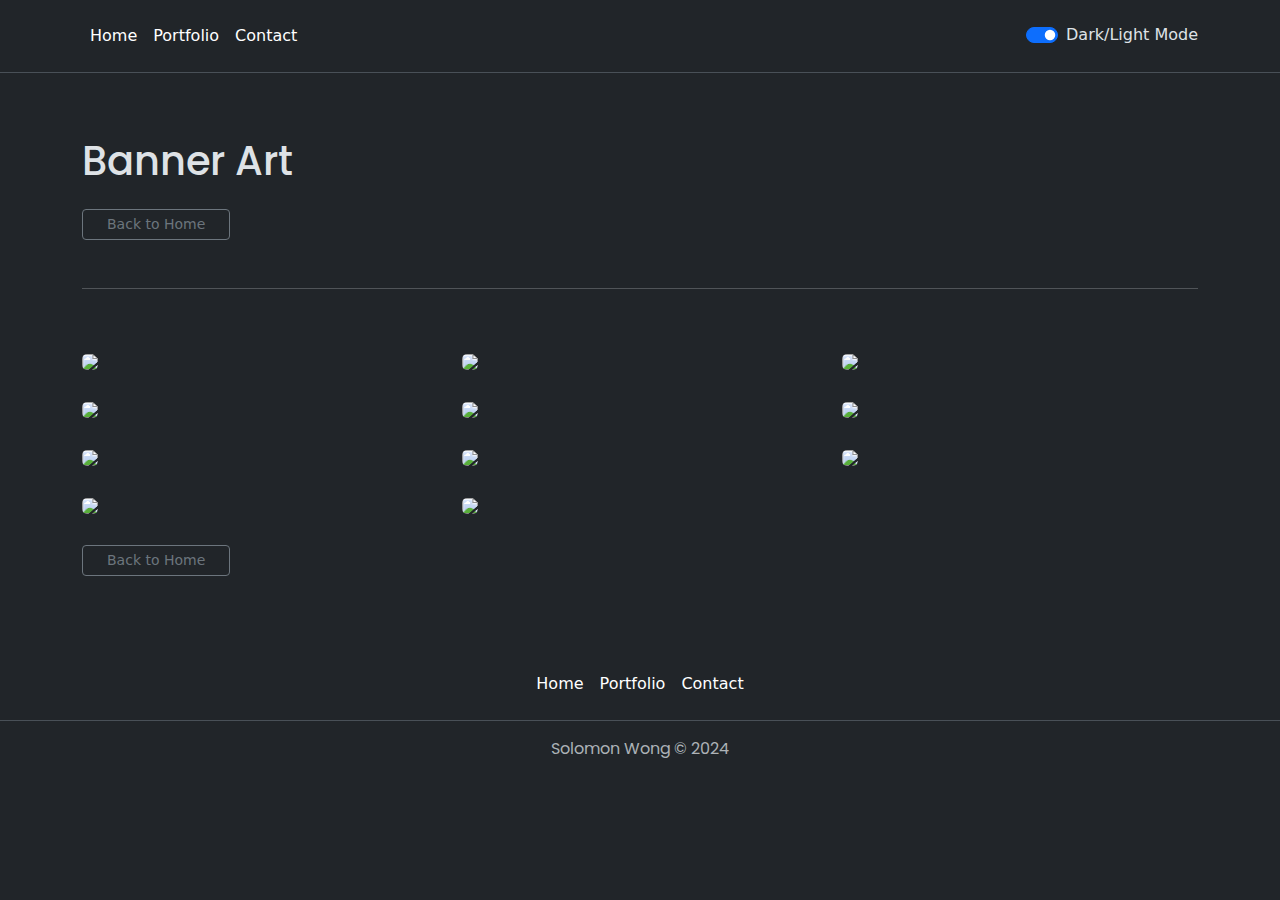
==== banner-art.html @ bf473fa3 "added darkmode.js script tag in head" ====
<!DOCTYPE html>
<html lang="en" data-bs-theme="dark">

<head>
    <meta charset="UTF-8">
    <meta name="viewport" content="width=device-width, initial-scale=1.0">
    <title>Solomon Wong | Banner Art</title>
    <link rel="stylesheet" href="css/bootstrap.min.css">
    <link rel="stylesheet" href="css/style.css">
    <script src="https://cdn.jsdelivr.net/npm/bootstrap@5.3.3/dist/js/bootstrap.bundle.min.js"
        integrity="sha384-YvpcrYf0tY3lHB60NNkmXc5s9fDVZLESaAA55NDzOxhy9GkcIdslK1eN7N6jIeHz" crossorigin="anonymous"
        defer></script>
    <script src="https://turboflower.art/js/lightbox.js" defer></script>
    <script src="https://unpkg.com/masonry-layout@4/dist/masonry.pkgd.min.js" defer></script>
    <script src="https://unpkg.com/imagesloaded@5/imagesloaded.pkgd.min.js" defer></script>
    <script src="https://turboflower.art/js/script.js" defer></script>
    <script src="https://turboflower.art/js/darkmode.js"></script>
</head>

<body>

    <header id="top" class="p-3 mb-3 border-bottom">
        <div class="container">
            <div class="d-flex flex-wrap align-items-center justify-content-center justify-content-lg-start">
                <ul class="nav col-12 col-lg-auto me-lg-auto mb-2 justify-content-center mb-md-0">
                    <li><a href="/" class="nav-link px-2 link-body-emphasis">Home</a></li>
                    <li><a href="/#portfolio" class="nav-link px-2 link-body-emphasis">Portfolio</a></li>
                    <li><a href="/#contact" class="nav-link px-2 link-body-emphasis">Contact</a></li>
                </ul>
                <div class="form-check form-switch">
                    <input class="form-check-input" type="checkbox" id="darkModeSwitch" checked>
                    <label class="form-check-label" for="darkModeSwitch">Dark/Light Mode</label>
                </div>
            </div>
        </div>
    </header>

    <main class="container py-5 transition-fade" id="swup">
        <h1>Banner Art</h1>
        <div class="pt-3">
            <a href="index"><button type="button" class="btn btn-outline-secondary btn-sm px-4">Back to Home</button>
            </a>
        </div>
        <hr class="my-5">
        <div class="row masonary-grid character-illustrations" data-masonry='{"percentPosition": true }' data-no-swup>
            <div class="grid-item">
                <a href="img/banner-art/Illustration276.webp" data-toggle="lightbox" data-gallery="gallery"
                    class="col-sm-4">
                    <img src="img/banner-art/Illustration276.webp" class="img-fluid">
                </a>
            </div>
            <div class="grid-item">
                <a href="img/banner-art/Illustration265-banner.webp" data-toggle="lightbox" data-gallery="gallery"
                    class="col-sm-4">
                    <img src="img/banner-art/Illustration265-banner.webp" class="img-fluid">
                </a>
            </div>
            <div class="grid-item">
                <a href="img/banner-art/Illustration287.webp" data-toggle="lightbox" data-gallery="gallery"
                    class="col-sm-4">
                    <img src="img/banner-art/Illustration287.webp" class="img-fluid">
                </a>
            </div>
            <div class="grid-item">
                <a href="img/banner-art/CocoKimura_YCH_Eye_Banner.webp" data-toggle="lightbox" data-gallery="gallery"
                    class="col-sm-4">
                    <img src="img/banner-art/CocoKimura_YCH_Eye_Banner.webp" class="img-fluid">
                </a>
            </div>
            <div class="grid-item">
                <a href="img/banner-art/Illustration287_03.webp" data-toggle="lightbox" data-gallery="gallery"
                    class="col-sm-4">
                    <img src="img/banner-art/Illustration287_03.webp" class="img-fluid">
                </a>
            </div>
            <div class="grid-item">
                <a href="img/banner-art/Illustration287_04_low.webp" data-toggle="lightbox" data-gallery="gallery"
                    class="col-sm-4">
                    <img src="img/banner-art/Illustration287_04_low.webp" class="img-fluid">
                </a>
            </div>
            <div class="grid-item">
                <a href="img/banner-art/Illustration287_05.webp" data-toggle="lightbox" data-gallery="gallery"
                    class="col-sm-4">
                    <img src="img/banner-art/Illustration287_05.webp" class="img-fluid">
                </a>
            </div>
            <div class="grid-item">
                <a href="img/banner-art/Illustration287_06.webp" data-toggle="lightbox" data-gallery="gallery"
                    class="col-sm-4">
                    <img src="img/banner-art/Illustration287_06.webp" class="img-fluid">
                </a>
            </div>
            <div class="grid-item">
                <a href="img/banner-art/NanaHoshina_YCHEyeBanner.webp" data-toggle="lightbox" data-gallery="gallery"
                    class="col-sm-4">
                    <img src="img/banner-art/NanaHoshina_YCHEyeBanner.webp" class="img-fluid">
                </a>
            </div>
            <div class="grid-item">
                <a href="img/banner-art/pippinotter_YCHEyeBanner.webp" data-toggle="lightbox" data-gallery="gallery"
                    class="col-sm-4">
                    <img src="img/banner-art/pippinotter_YCHEyeBanner.webp" class="img-fluid">
                </a>
            </div>
            <div class="grid-item">
                <a href="img/banner-art/RaisaVT_YCHEyeBanner.webp" data-toggle="lightbox" data-gallery="gallery"
                    class="col-sm-4">
                    <img src="img/banner-art/RaisaVT_YCHEyeBanner.webp" class="img-fluid">
                </a>
            </div>
        </div>
        <div class="pt-3">
            <a href="index"><button type="button" class="btn btn-outline-secondary btn-sm px-4">Back to Home</button>
            </a>
        </div>
    </main>
    <footer class="py-3 my-4">
        <ul class="nav justify-content-center border-bottom pb-3 mb-3">
            <li><a href="/" class="nav-link px-2 link-body-emphasis">Home</a></li>
            <li><a href="/#portfolio" class="nav-link px-2 link-body-emphasis">Portfolio</a></li>
            <li><a href="/#contact" class="nav-link px-2 link-body-emphasis">Contact</a></li>
        </ul>
        <p class="text-center text-body-secondary">Solomon Wong © 2024</p>
    </footer>

    <script src="https://unpkg.com/swup@4" data-swup-ignore-script></script>
    <script src="https://unpkg.com/@swup/scripts-plugin@2" data-swup-ignore-script></script>
    <script data-swup-ignore-script>
        const swup = new Swup({
            plugins: [new SwupScriptsPlugin()]
        });
    </script>

</body>

</html>
---- css/style.css ----
@import url("https://fonts.googleapis.com/css2?family=Poppins:ital,wght@0,100;0,200;0,300;0,400;0,500;0,600;0,700;0,800;0,900;1,100;1,200;1,300;1,400;1,500;1,600;1,700;1,800;1,900&display=swap");
.card > img {
  border-radius: 5px;
}
h1,
h2,
h3,
h4,
h5,
h6,
p {
  font-family: "Poppins", serif;
}
.card-text {
  font-weight: 300;
}
.row > * {
  padding-top: calc(var(--bs-gutter-x) * 0.5);
  padding-bottom: calc(var(--bs-gutter-x) * 0.5);
}
.grid-item {
  max-width: 33.333%;
  float: left;
}
@media screen and (max-width: 768px) {
  .grid-item {
    max-width: 50%;
  }
}
@media screen and (max-width: 480px) {
  .grid-item {
    max-width: 100%;
  }
}
.character-illustrations div a img {
  border-radius: 5px;
}
.breadcrumb-item > a {
  text-decoration: none;
}
/* Define a transition duration during page visits */
html.is-changing .transition-fade {
  transition: opacity 0.25s;
  opacity: 1;
}
/* Define the styles for the unloaded pages */
html.is-animating .transition-fade {
  opacity: 0;
}
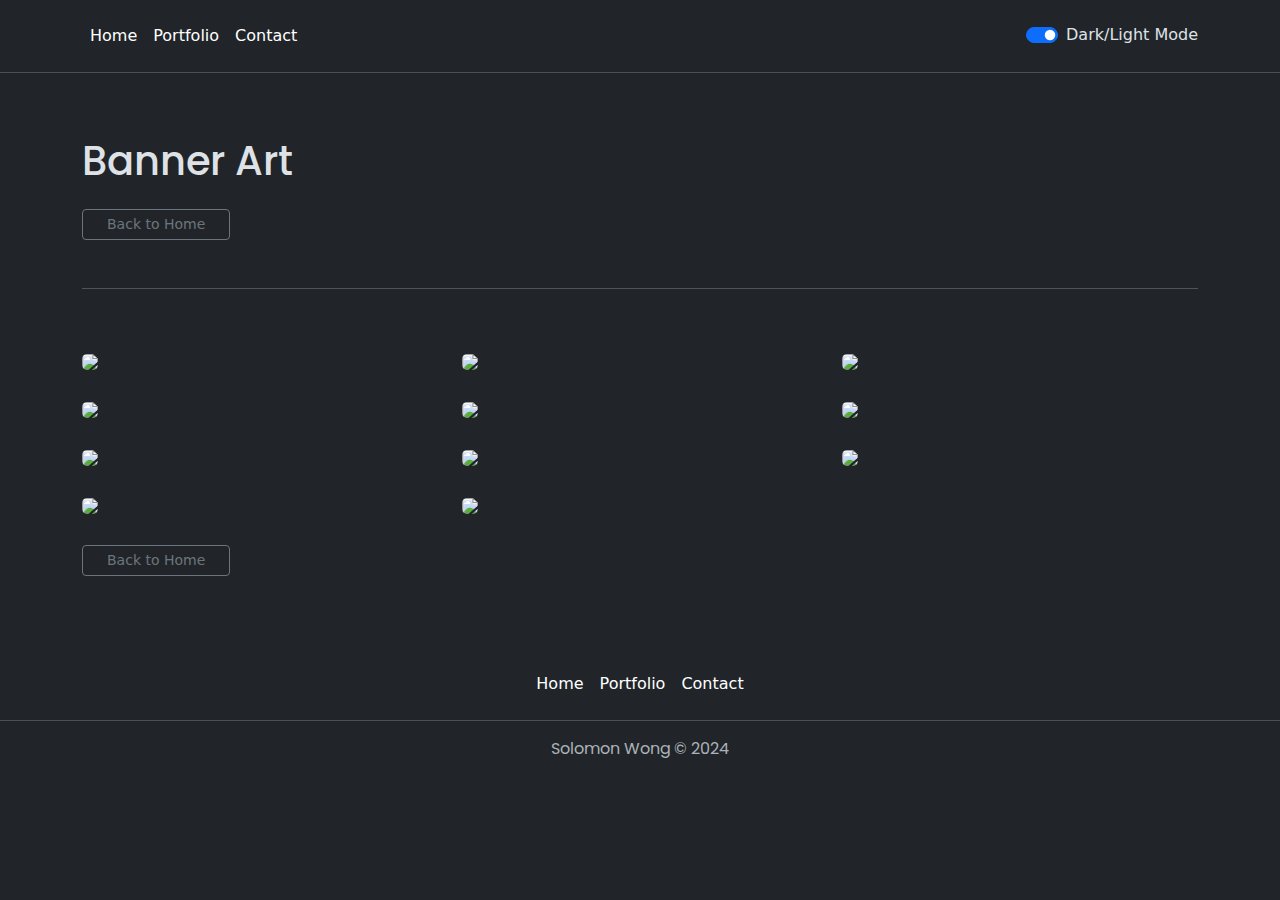
==== commit 21fb132c: "moved darkmode.js at the top of head" ====
--- a/banner-art.html
+++ b/banner-art.html
@@ -2,6 +2,7 @@
 <html lang="en" data-bs-theme="dark">
 
 <head>
+    <script src="https://turboflower.art/js/darkmode.js"></script>
     <meta charset="UTF-8">
     <meta name="viewport" content="width=device-width, initial-scale=1.0">
     <title>Solomon Wong | Banner Art</title>
@@ -14,7 +15,6 @@
     <script src="https://unpkg.com/masonry-layout@4/dist/masonry.pkgd.min.js" defer></script>
     <script src="https://unpkg.com/imagesloaded@5/imagesloaded.pkgd.min.js" defer></script>
     <script src="https://turboflower.art/js/script.js" defer></script>
-    <script src="https://turboflower.art/js/darkmode.js"></script>
 </head>
 
 <body>
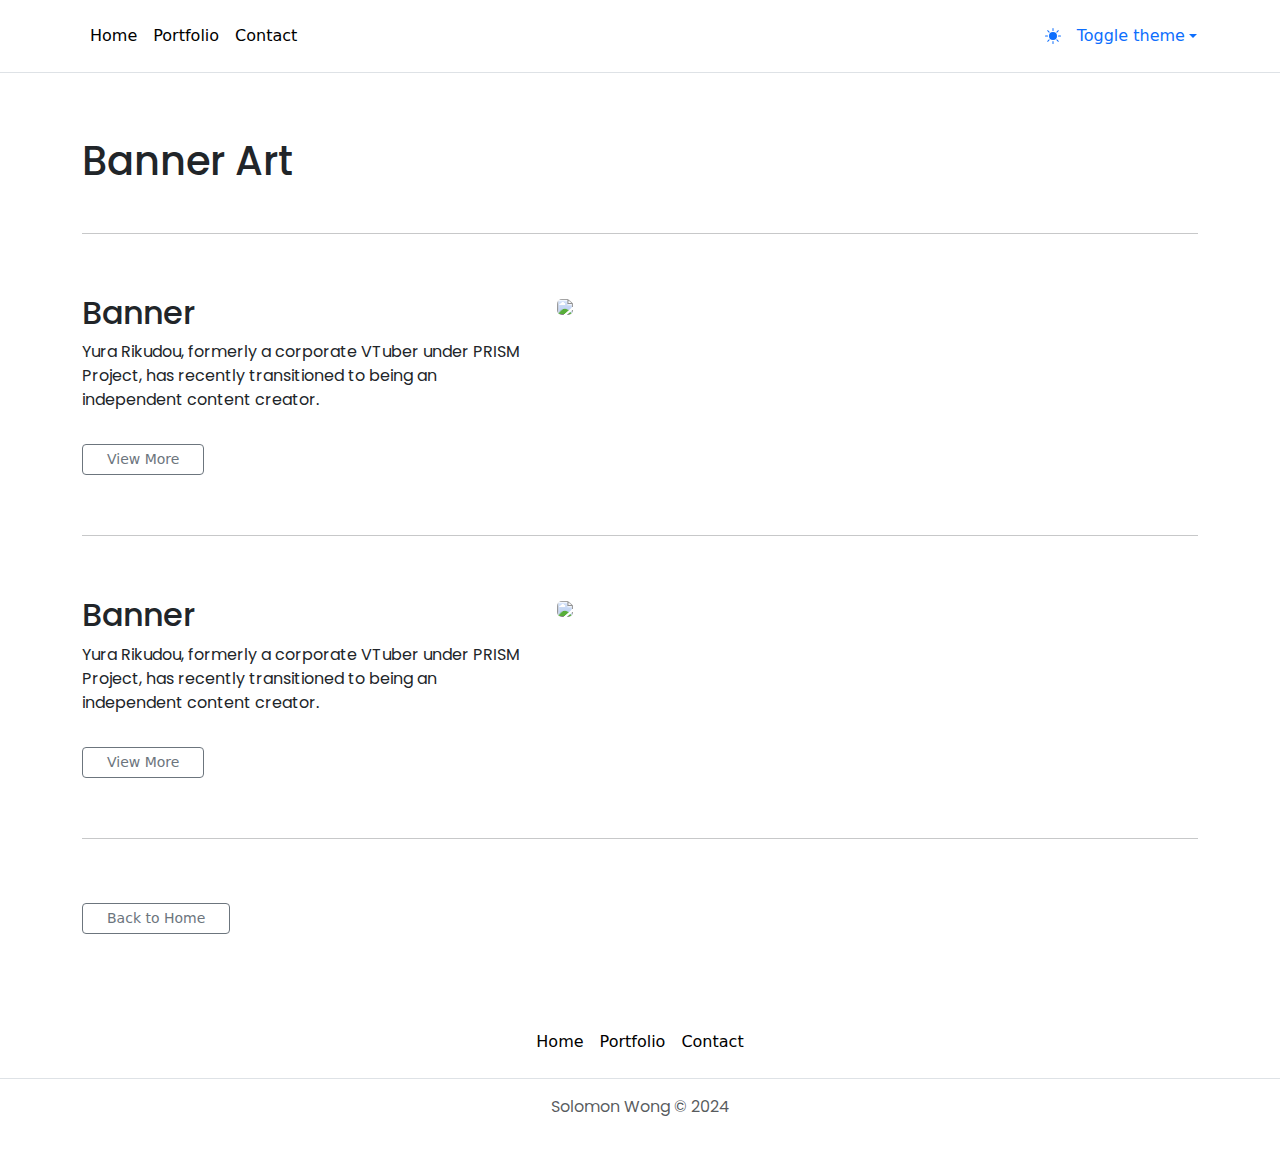
==== commit 4616b285: "image-rounding" ====
--- a/banner-art.html
+++ b/banner-art.html
@@ -1,12 +1,13 @@
 <!DOCTYPE html>
-<html lang="en" data-bs-theme="dark">
+<html lang="en">
 
 <head>
-    <script src="https://turboflower.art/js/darkmode.js"></script>
+    <script type="module" src="https://turboflower.art/js/color-modes.js"></script>
     <meta charset="UTF-8">
     <meta name="viewport" content="width=device-width, initial-scale=1.0">
     <title>Solomon Wong | Banner Art</title>
-    <link rel="stylesheet" href="css/bootstrap.min.css">
+    <link href="https://cdn.jsdelivr.net/npm/bootstrap@5.3.3/dist/css/bootstrap.min.css" rel="stylesheet"
+        integrity="sha384-QWTKZyjpPEjISv5WaRU9OFeRpok6YctnYmDr5pNlyT2bRjXh0JMhjY6hW+ALEwIH" crossorigin="anonymous">
     <link rel="stylesheet" href="css/style.css">
     <script src="https://cdn.jsdelivr.net/npm/bootstrap@5.3.3/dist/js/bootstrap.bundle.min.js"
         integrity="sha384-YvpcrYf0tY3lHB60NNkmXc5s9fDVZLESaAA55NDzOxhy9GkcIdslK1eN7N6jIeHz" crossorigin="anonymous"
@@ -18,7 +19,34 @@
 </head>
 
 <body>
-
+    <svg xmlns="http://www.w3.org/2000/svg" style="display: none;">
+        <symbol id="bootstrap" viewBox="0 0 118 94">
+            <path fill="currentColor" fill-rule="evenodd"
+                d="M24.509 0c-6.733 0-11.715 5.893-11.492 12.284.214 6.14-.064 14.092-2.066 20.577C8.943 39.365 5.547 43.485 0 44.014v5.972c5.547.529 8.943 4.649 10.951 11.153 2.002 6.485 2.28 14.437 2.066 20.577C12.794 88.106 17.776 94 24.51 94H93.5c6.733 0 11.714-5.893 11.491-12.284-.214-6.14.064-14.092 2.066-20.577 2.009-6.504 5.396-10.624 10.943-11.153v-5.972c-5.547-.529-8.934-4.649-10.943-11.153-2.002-6.484-2.28-14.437-2.066-20.577C105.214 5.894 100.233 0 93.5 0H24.508zM80 57.863C80 66.663 73.436 72 62.543 72H44a2 2 0 0 1-2-2V24a2 2 0 0 1 2-2h18.437c9.083 0 15.044 4.92 15.044 12.474 0 5.302-4.01 10.049-9.119 10.88v.277C75.317 46.394 80 51.21 80 57.863M60.521 28.34H49.948v14.934h8.905c6.884 0 10.68-2.772 10.68-7.727 0-4.643-3.264-7.207-9.012-7.207M49.948 49.2v16.458H60.91c7.167 0 10.964-2.876 10.964-8.281s-3.903-8.178-11.425-8.178H49.948z"
+                clip-rule="evenodd"></path>
+        </symbol>
+        <symbol id="check2" viewBox="0 0 16 16">
+            <path
+                d="M13.854 3.646a.5.5 0 0 1 0 .708l-7 7a.5.5 0 0 1-.708 0l-3.5-3.5a.5.5 0 1 1 .708-.708L6.5 10.293l6.646-6.647a.5.5 0 0 1 .708 0">
+            </path>
+        </symbol>
+        <symbol id="circle-half" viewBox="0 0 16 16">
+            <path d="M8 15A7 7 0 1 0 8 1zm0 1A8 8 0 1 1 8 0a8 8 0 0 1 0 16"></path>
+        </symbol>
+        <symbol id="moon-stars-fill" viewBox="0 0 16 16">
+            <path
+                d="M6 .278a.77.77 0 0 1 .08.858 7.2 7.2 0 0 0-.878 3.46c0 4.021 3.278 7.277 7.318 7.277q.792-.001 1.533-.16a.79.79 0 0 1 .81.316.73.73 0 0 1-.031.893A8.35 8.35 0 0 1 8.344 16C3.734 16 0 12.286 0 7.71 0 4.266 2.114 1.312 5.124.06A.75.75 0 0 1 6 .278">
+            </path>
+            <path
+                d="M10.794 3.148a.217.217 0 0 1 .412 0l.387 1.162c.173.518.579.924 1.097 1.097l1.162.387a.217.217 0 0 1 0 .412l-1.162.387a1.73 1.73 0 0 0-1.097 1.097l-.387 1.162a.217.217 0 0 1-.412 0l-.387-1.162A1.73 1.73 0 0 0 9.31 6.593l-1.162-.387a.217.217 0 0 1 0-.412l1.162-.387a1.73 1.73 0 0 0 1.097-1.097zM13.863.099a.145.145 0 0 1 .274 0l.258.774c.115.346.386.617.732.732l.774.258a.145.145 0 0 1 0 .274l-.774.258a1.16 1.16 0 0 0-.732.732l-.258.774a.145.145 0 0 1-.274 0l-.258-.774a1.16 1.16 0 0 0-.732-.732l-.774-.258a.145.145 0 0 1 0-.274l.774-.258c.346-.115.617-.386.732-.732z">
+            </path>
+        </symbol>
+        <symbol id="sun-fill" viewBox="0 0 16 16">
+            <path
+                d="M8 12a4 4 0 1 0 0-8 4 4 0 0 0 0 8M8 0a.5.5 0 0 1 .5.5v2a.5.5 0 0 1-1 0v-2A.5.5 0 0 1 8 0m0 13a.5.5 0 0 1 .5.5v2a.5.5 0 0 1-1 0v-2A.5.5 0 0 1 8 13m8-5a.5.5 0 0 1-.5.5h-2a.5.5 0 0 1 0-1h2a.5.5 0 0 1 .5.5M3 8a.5.5 0 0 1-.5.5h-2a.5.5 0 0 1 0-1h2A.5.5 0 0 1 3 8m10.657-5.657a.5.5 0 0 1 0 .707l-1.414 1.415a.5.5 0 1 1-.707-.708l1.414-1.414a.5.5 0 0 1 .707 0m-9.193 9.193a.5.5 0 0 1 0 .707L3.05 13.657a.5.5 0 0 1-.707-.707l1.414-1.414a.5.5 0 0 1 .707 0m9.193 2.121a.5.5 0 0 1-.707 0l-1.414-1.414a.5.5 0 0 1 .707-.707l1.414 1.414a.5.5 0 0 1 0 .707M4.464 4.465a.5.5 0 0 1-.707 0L2.343 3.05a.5.5 0 1 1 .707-.707l1.414 1.414a.5.5 0 0 1 0 .708">
+            </path>
+        </symbol>
+    </svg>
     <header id="top" class="p-3 mb-3 border-bottom">
         <div class="container">
             <div class="d-flex flex-wrap align-items-center justify-content-center justify-content-lg-start">
@@ -27,91 +55,101 @@
                     <li><a href="/#portfolio" class="nav-link px-2 link-body-emphasis">Portfolio</a></li>
                     <li><a href="/#contact" class="nav-link px-2 link-body-emphasis">Contact</a></li>
                 </ul>
-                <div class="form-check form-switch">
-                    <input class="form-check-input" type="checkbox" id="darkModeSwitch" checked>
-                    <label class="form-check-label" for="darkModeSwitch">Dark/Light Mode</label>
+                <div class="d-flex align-items-center dropdown color-modes">
+                    <button class="btn btn-link px-0 text-decoration-none dropdown-toggle d-flex align-items-center"
+                        id="bd-theme" type="button" aria-expanded="false" data-bs-toggle="dropdown"
+                        data-bs-display="static" aria-label="Toggle theme (light)">
+                        <svg class="bi my-1 me-2 theme-icon-active">
+                            <use href="#sun-fill"></use>
+                        </svg>
+                        <span class="ms-2" id="bd-theme-text">Toggle theme</span>
+                    </button>
+                    <ul class="dropdown-menu dropdown-menu-end" aria-labelledby="bd-theme"
+                        style="--bs-dropdown-min-width: 8rem;">
+                        <li>
+                            <button type="button" class="dropdown-item d-flex align-items-center active"
+                                data-bs-theme-value="light" aria-pressed="true">
+                                <svg class="bi me-2 opacity-50 theme-icon">
+                                    <use href="#sun-fill"></use>
+                                </svg>
+                                Light
+                                <svg class="bi ms-auto d-none">
+                                    <use href="#check2"></use>
+                                </svg>
+                            </button>
+                        </li>
+                        <li>
+                            <button type="button" class="dropdown-item d-flex align-items-center"
+                                data-bs-theme-value="dark" aria-pressed="false">
+                                <svg class="bi me-2 opacity-50 theme-icon">
+                                    <use href="#moon-stars-fill"></use>
+                                </svg>
+                                Dark
+                                <svg class="bi ms-auto d-none">
+                                    <use href="#check2"></use>
+                                </svg>
+                            </button>
+                        </li>
+                        <li>
+                            <button type="button" class="dropdown-item d-flex align-items-center"
+                                data-bs-theme-value="auto" aria-pressed="false">
+                                <svg class="bi me-2 opacity-50 theme-icon">
+                                    <use href="#circle-half"></use>
+                                </svg>
+                                Auto
+                                <svg class="bi ms-auto d-none">
+                                    <use href="#check2"></use>
+                                </svg>
+                            </button>
+                        </li>
+                    </ul>
                 </div>
             </div>
         </div>
     </header>
 
-    <main class="container py-5 transition-fade" id="swup">
+    <main class="container py-5">
         <h1>Banner Art</h1>
-        <div class="pt-3">
-            <a href="index"><button type="button" class="btn btn-outline-secondary btn-sm px-4">Back to Home</button>
-            </a>
-        </div>
         <hr class="my-5">
-        <div class="row masonary-grid character-illustrations" data-masonry='{"percentPosition": true }' data-no-swup>
-            <div class="grid-item">
-                <a href="img/banner-art/Illustration276.webp" data-toggle="lightbox" data-gallery="gallery"
-                    class="col-sm-4">
+        <div class="row image-rounding">
+            <div class="col-lg-5 col-md-12">
+                <h2>Banner</h2>
+                <p>Yura Rikudou, formerly a corporate VTuber under PRISM Project, has recently transitioned to being an
+                    independent content creator.</p>
+                <div class="pt-3">
+                    <a href="/banner-art/banner"><button type="button"
+                            class="btn btn-outline-secondary btn-sm px-4">View More</button>
+                    </a>
+                </div>
+            </div>
+            <div class="col-lg-7 col-md-12">
+                <a href="img/banner-art/Illustration276.webp" data-toggle="lightbox">
                     <img src="img/banner-art/Illustration276.webp" class="img-fluid">
                 </a>
             </div>
-            <div class="grid-item">
-                <a href="img/banner-art/Illustration265-banner.webp" data-toggle="lightbox" data-gallery="gallery"
-                    class="col-sm-4">
-                    <img src="img/banner-art/Illustration265-banner.webp" class="img-fluid">
-                </a>
+        </div>
+        <hr class="my-5">
+        <div class="row image-rounding">
+            <div class="col-lg-5 col-md-12">
+                <h2>Banner</h2>
+                <p>Yura Rikudou, formerly a corporate VTuber under PRISM Project, has recently transitioned to being an
+                    independent content creator.</p>
+                <div class="pt-3">
+                    <a href="/banner-art/banner"><button type="button"
+                            class="btn btn-outline-secondary btn-sm px-4">View More</button>
+                    </a>
+                </div>
             </div>
-            <div class="grid-item">
-                <a href="img/banner-art/Illustration287.webp" data-toggle="lightbox" data-gallery="gallery"
-                    class="col-sm-4">
-                    <img src="img/banner-art/Illustration287.webp" class="img-fluid">
-                </a>
-            </div>
-            <div class="grid-item">
-                <a href="img/banner-art/CocoKimura_YCH_Eye_Banner.webp" data-toggle="lightbox" data-gallery="gallery"
-                    class="col-sm-4">
-                    <img src="img/banner-art/CocoKimura_YCH_Eye_Banner.webp" class="img-fluid">
-                </a>
-            </div>
-            <div class="grid-item">
-                <a href="img/banner-art/Illustration287_03.webp" data-toggle="lightbox" data-gallery="gallery"
-                    class="col-sm-4">
-                    <img src="img/banner-art/Illustration287_03.webp" class="img-fluid">
-                </a>
-            </div>
-            <div class="grid-item">
-                <a href="img/banner-art/Illustration287_04_low.webp" data-toggle="lightbox" data-gallery="gallery"
-                    class="col-sm-4">
-                    <img src="img/banner-art/Illustration287_04_low.webp" class="img-fluid">
-                </a>
-            </div>
-            <div class="grid-item">
-                <a href="img/banner-art/Illustration287_05.webp" data-toggle="lightbox" data-gallery="gallery"
-                    class="col-sm-4">
-                    <img src="img/banner-art/Illustration287_05.webp" class="img-fluid">
-                </a>
-            </div>
-            <div class="grid-item">
-                <a href="img/banner-art/Illustration287_06.webp" data-toggle="lightbox" data-gallery="gallery"
-                    class="col-sm-4">
-                    <img src="img/banner-art/Illustration287_06.webp" class="img-fluid">
-                </a>
-            </div>
-            <div class="grid-item">
-                <a href="img/banner-art/NanaHoshina_YCHEyeBanner.webp" data-toggle="lightbox" data-gallery="gallery"
-                    class="col-sm-4">
-                    <img src="img/banner-art/NanaHoshina_YCHEyeBanner.webp" class="img-fluid">
-                </a>
-            </div>
-            <div class="grid-item">
-                <a href="img/banner-art/pippinotter_YCHEyeBanner.webp" data-toggle="lightbox" data-gallery="gallery"
-                    class="col-sm-4">
-                    <img src="img/banner-art/pippinotter_YCHEyeBanner.webp" class="img-fluid">
-                </a>
-            </div>
-            <div class="grid-item">
-                <a href="img/banner-art/RaisaVT_YCHEyeBanner.webp" data-toggle="lightbox" data-gallery="gallery"
-                    class="col-sm-4">
-                    <img src="img/banner-art/RaisaVT_YCHEyeBanner.webp" class="img-fluid">
+            <div class="col-lg-7 col-md-12">
+                <a href="img/banner-art/Illustration276.webp" data-toggle="lightbox">
+                    <img src="img/banner-art/Illustration276.webp" class="img-fluid">
                 </a>
             </div>
         </div>
+        <hr class="my-5">
         <div class="pt-3">
-            <a href="index"><button type="button" class="btn btn-outline-secondary btn-sm px-4">Back to Home</button>
+            <a href="/"><button type="button" class="btn btn-outline-secondary btn-sm px-4">Back
+                    to Home</button>
             </a>
         </div>
     </main>
@@ -124,14 +162,6 @@
         <p class="text-center text-body-secondary">Solomon Wong © 2024</p>
     </footer>
 
-    <script src="https://unpkg.com/swup@4" data-swup-ignore-script></script>
-    <script src="https://unpkg.com/@swup/scripts-plugin@2" data-swup-ignore-script></script>
-    <script data-swup-ignore-script>
-        const swup = new Swup({
-            plugins: [new SwupScriptsPlugin()]
-        });
-    </script>
-
 </body>
 
 </html>--- a/css/style.css
+++ b/css/style.css
@@ -1,4 +1,47 @@
 @import url("https://fonts.googleapis.com/css2?family=Poppins:ital,wght@0,100;0,200;0,300;0,400;0,500;0,600;0,700;0,800;0,900;1,100;1,200;1,300;1,400;1,500;1,600;1,700;1,800;1,900&display=swap");
+.icon-list {
+  padding-left: 0;
+  list-style: none;
+}
+.icon-list li {
+  display: flex;
+  align-items: flex-start;
+  margin-bottom: 0.25rem;
+}
+.icon-list li::before {
+  display: block;
+  flex-shrink: 0;
+  width: 1.5em;
+  height: 1.5em;
+  margin-right: 0.5rem;
+  content: "";
+  background: url("data:image/svg+xml,%3Csvg xmlns='http://www.w3.org/2000/svg' fill='%23212529' viewBox='0 0 16 16'%3E%3Cpath d='M8 0a8 8 0 1 1 0 16A8 8 0 0 1 8 0zM4.5 7.5a.5.5 0 0 0 0 1h5.793l-2.147 2.146a.5.5 0 0 0 .708.708l3-3a.5.5 0 0 0 0-.708l-3-3a.5.5 0 1 0-.708.708L10.293 7.5H4.5z'/%3E%3C/svg%3E")
+    no-repeat center center/100% auto;
+}
+[data-bs-theme="dark"] .icon-list li::before {
+  background: url("data:image/svg+xml,%3Csvg xmlns='http://www.w3.org/2000/svg' fill='%23adb5bd' viewBox='0 0 16 16'%3E%3Cpath d='M8 0a8 8 0 1 1 0 16A8 8 0 0 1 8 0zM4.5 7.5a.5.5 0 0 0 0 1h5.793l-2.147 2.146a.5.5 0 0 0 .708.708l3-3a.5.5 0 0 0 0-.708l-3-3a.5.5 0 1 0-.708.708L10.293 7.5H4.5z'/%3E%3C/svg%3E")
+    no-repeat center center/100% auto;
+}
+.bi {
+  width: 1em;
+  height: 1em;
+  fill: currentcolor;
+}
+.color-modes .dropdown-menu {
+  padding: 0.25rem;
+}
+.color-modes .dropdown-menu li + li {
+  margin-top: 0.125rem;
+}
+.color-modes .dropdown-item {
+  border-radius: 0.25rem;
+}
+.color-modes .active {
+  font-weight: 600;
+}
+.color-modes .active .bi {
+  display: block !important;
+}
 .card > img {
   border-radius: 5px;
 }
@@ -32,18 +75,9 @@
     max-width: 100%;
   }
 }
-.character-illustrations div a img {
+.image-rounding div a img {
   border-radius: 5px;
 }
 .breadcrumb-item > a {
   text-decoration: none;
 }
-/* Define a transition duration during page visits */
-html.is-changing .transition-fade {
-  transition: opacity 0.25s;
-  opacity: 1;
-}
-/* Define the styles for the unloaded pages */
-html.is-animating .transition-fade {
-  opacity: 0;
-}
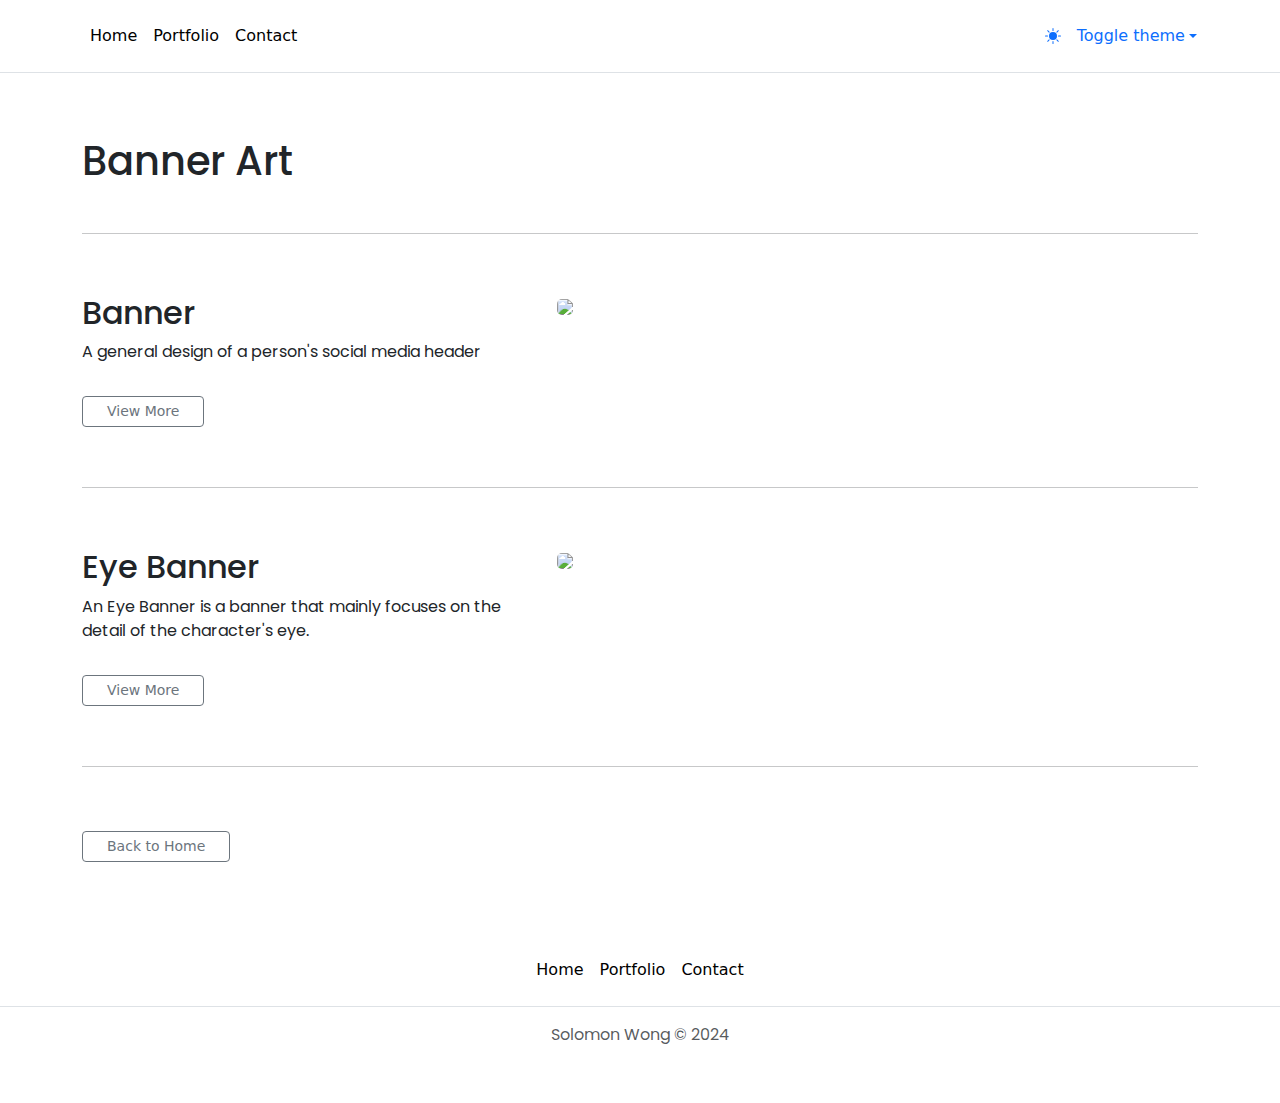
==== commit e099dfbc: "update banner-art" ====
--- a/banner-art.html
+++ b/banner-art.html
@@ -2,7 +2,7 @@
 <html lang="en">
 
 <head>
-    <script type="module" src="https://turboflower.art/js/color-modes.js"></script>
+    <script type="module" src="https://solomonwong.art/js/color-modes.js"></script>
     <meta charset="UTF-8">
     <meta name="viewport" content="width=device-width, initial-scale=1.0">
     <title>Solomon Wong | Banner Art</title>
@@ -12,10 +12,10 @@
     <script src="https://cdn.jsdelivr.net/npm/bootstrap@5.3.3/dist/js/bootstrap.bundle.min.js"
         integrity="sha384-YvpcrYf0tY3lHB60NNkmXc5s9fDVZLESaAA55NDzOxhy9GkcIdslK1eN7N6jIeHz" crossorigin="anonymous"
         defer></script>
-    <script src="https://turboflower.art/js/lightbox.js" defer></script>
+    <script src="https://solomonwong.art/js/lightbox.js" defer></script>
     <script src="https://unpkg.com/masonry-layout@4/dist/masonry.pkgd.min.js" defer></script>
     <script src="https://unpkg.com/imagesloaded@5/imagesloaded.pkgd.min.js" defer></script>
-    <script src="https://turboflower.art/js/script.js" defer></script>
+    <script src="https://solomonwong.art/js/script.js" defer></script>
 </head>
 
 <body>
@@ -114,8 +114,7 @@
         <div class="row image-rounding">
             <div class="col-lg-5 col-md-12">
                 <h2>Banner</h2>
-                <p>Yura Rikudou, formerly a corporate VTuber under PRISM Project, has recently transitioned to being an
-                    independent content creator.</p>
+                <p>A general design of a person's social media header</p>
                 <div class="pt-3">
                     <a href="/banner-art/banner"><button type="button"
                             class="btn btn-outline-secondary btn-sm px-4">View More</button>
@@ -131,18 +130,17 @@
         <hr class="my-5">
         <div class="row image-rounding">
             <div class="col-lg-5 col-md-12">
-                <h2>Banner</h2>
-                <p>Yura Rikudou, formerly a corporate VTuber under PRISM Project, has recently transitioned to being an
-                    independent content creator.</p>
+                <h2>Eye Banner</h2>
+                <p>An Eye Banner is a banner that mainly focuses on the detail of the character's eye.</p>
                 <div class="pt-3">
-                    <a href="/banner-art/banner"><button type="button"
+                    <a href="/banner-art/eye-banner"><button type="button"
                             class="btn btn-outline-secondary btn-sm px-4">View More</button>
                     </a>
                 </div>
             </div>
             <div class="col-lg-7 col-md-12">
-                <a href="img/banner-art/Illustration276.webp" data-toggle="lightbox">
-                    <img src="img/banner-art/Illustration276.webp" class="img-fluid">
+                <a href="img/banner-art/Illustration287.webp" data-toggle="lightbox">
+                    <img src="img/banner-art/Illustration287.webp" class="img-fluid">
                 </a>
             </div>
         </div>
--- a/css/style.css
+++ b/css/style.css
@@ -65,6 +65,9 @@
   max-width: 33.333%;
   float: left;
 }
+.grid-item.grid-item-100 {
+  max-width: 100%;
+}
 @media screen and (max-width: 768px) {
   .grid-item {
     max-width: 50%;
@@ -81,3 +84,10 @@
 .breadcrumb-item > a {
   text-decoration: none;
 }
+[data-bs-theme="dark"] .carousel .carousel-control-next-icon,
+[data-bs-theme="dark"] .carousel .carousel-control-prev-icon,
+[data-bs-theme="dark"].carousel .carousel-control-next-icon,
+[data-bs-theme="dark"].carousel .carousel-control-prev-icon,
+[data-bs-theme="dark"] .btn-close {
+  filter: unset;
+}
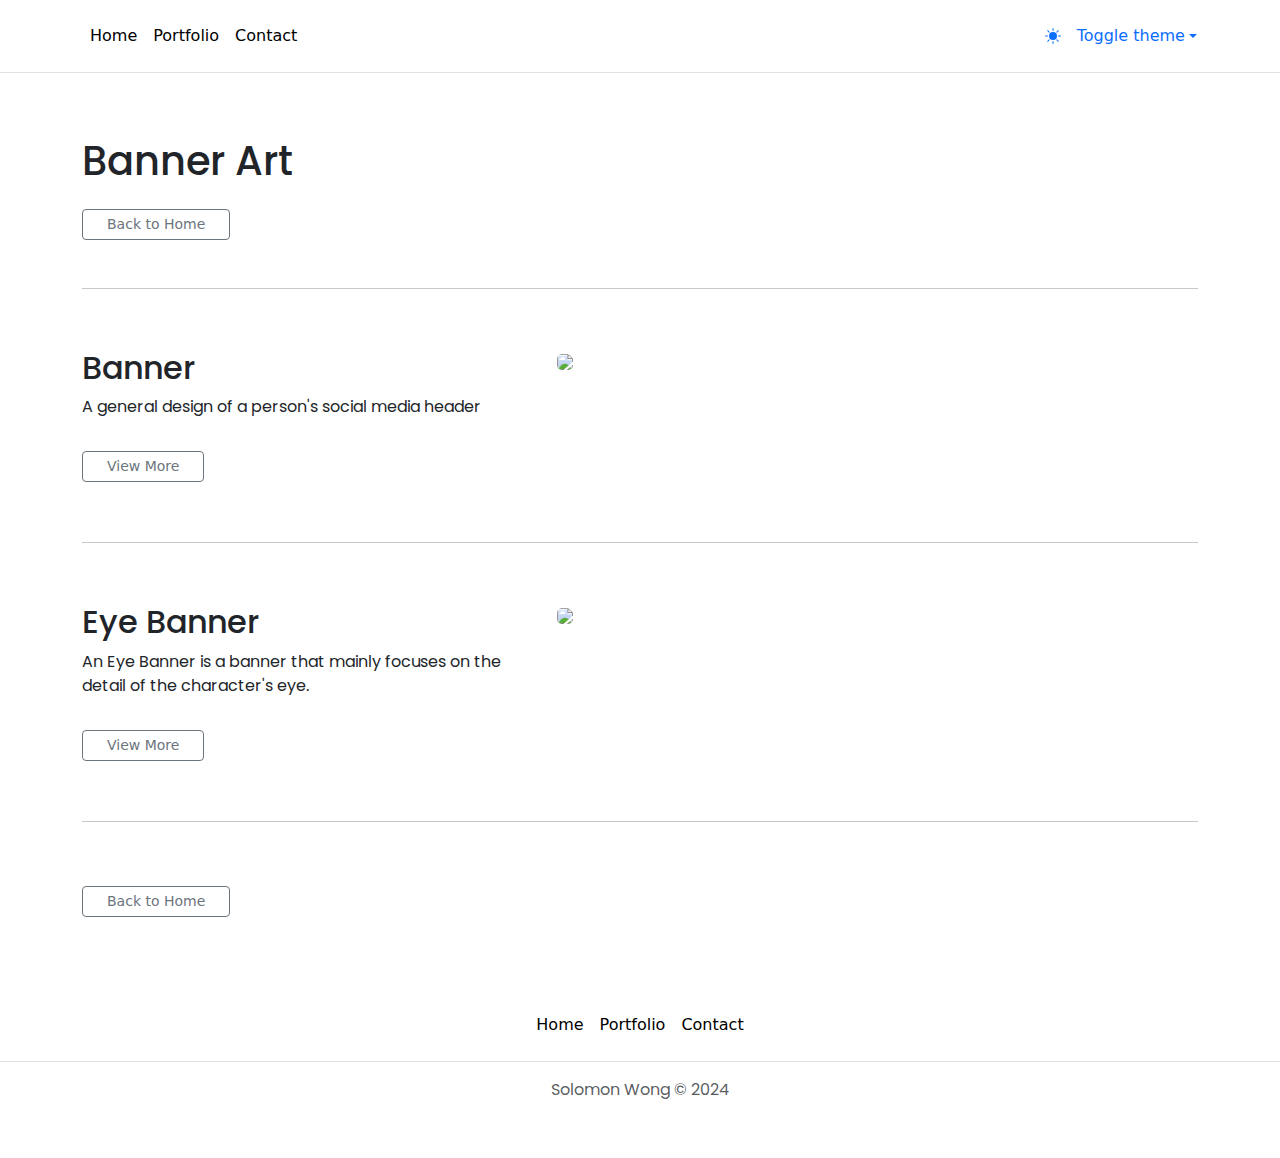
==== commit 88d8b109: "update banner-art" ====
--- a/banner-art.html
+++ b/banner-art.html
@@ -110,6 +110,11 @@
 
     <main class="container py-5">
         <h1>Banner Art</h1>
+        <div class="pt-3">
+            <a href="/"><button type="button" class="btn btn-outline-secondary btn-sm px-4">Back
+                    to Home</button>
+            </a>
+        </div>
         <hr class="my-5">
         <div class="row image-rounding">
             <div class="col-lg-5 col-md-12">
